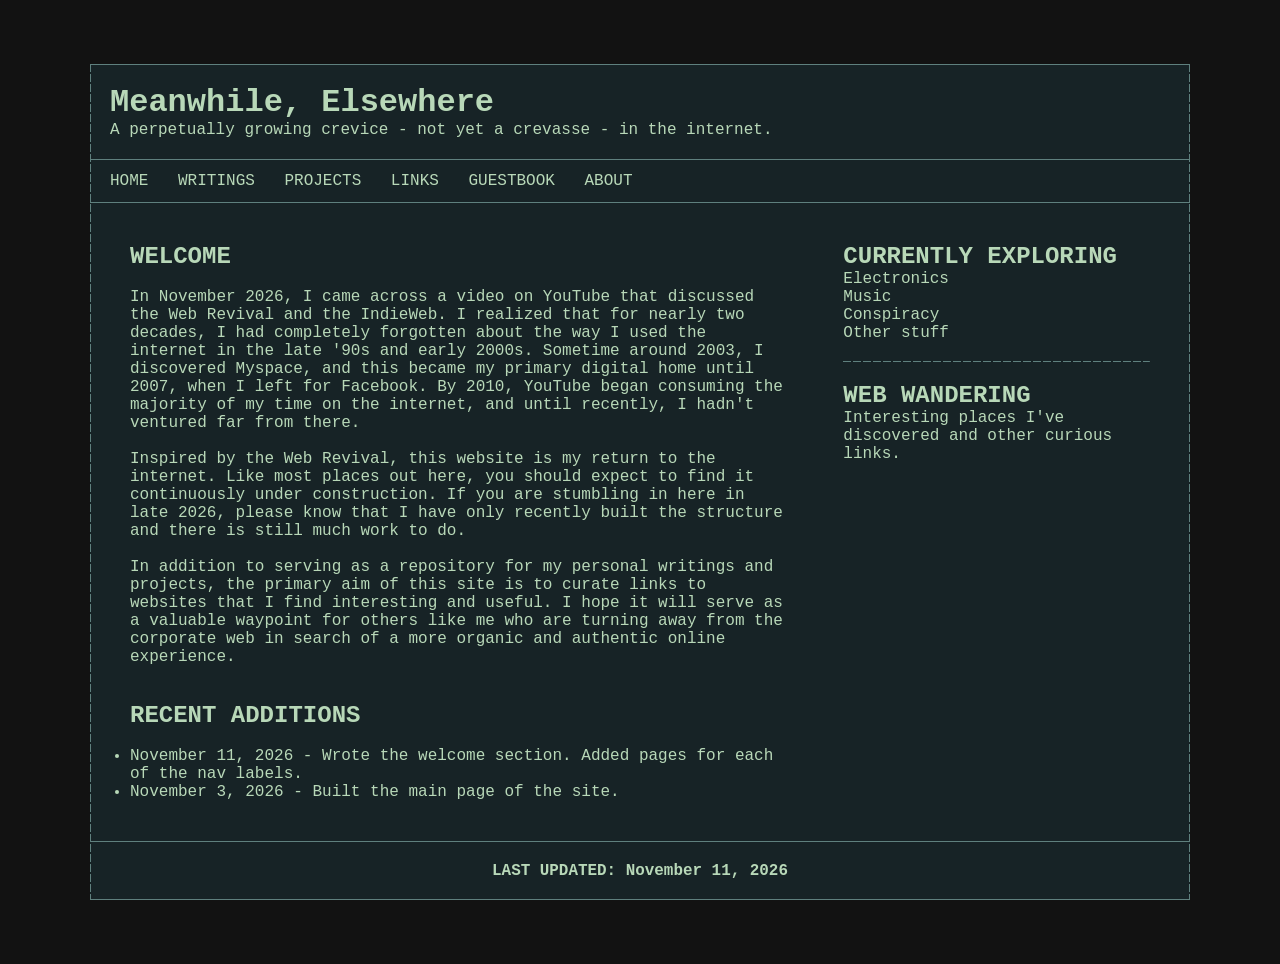
==== index.html @ 1486dfc1 "Initial commit" ====
<!DOCTYPE html>
<html lang="en">
<head>
    <meta charset="UTF-8">
    <meta name="viewport" content="width=device-width, initial-scale=1.0">
    <title>Meanwhile, Elsewhere 55360</title>
    <link rel="stylesheet" href="/CSS/styles.css">
</head>
<body>
    <header>
        <h1>Meanwhile, Elsewhere</h1>
        <p>A perpetually growing crevice - not yet a crevasse - in the internet. </p>
    </header>
    
    <nav>
        <a href="/index.html">HOME</a>
        <a href="/writings.html">WRITINGS</a>
        <a href="/projects.html">PROJECTS</a>
        <a href="/links.html">LINKS</a>
        <a href="/guestbook.html">GUESTBOOK</a>
        <a href="/about.html">ABOUT</a>
    </nav>

    <div class="content-wrapper">
        <main>

            <div class="welcome">
                <h2>WELCOME</h2>
                <br>
                <p>In November 2026, I came across a video on YouTube that discussed the Web Revival and the IndieWeb. I realized that 
                    for nearly two decades, I had completely forgotten about the way I used the internet in the late '90s and early 
                    2000s. Sometime around 2003, I discovered Myspace, and this became my primary digital home until 2007, when I left 
                    for Facebook. By 2010, YouTube began consuming the majority of my time on the internet, and until recently, I hadn't
                     ventured far from there. </p>
                <br>
                <p>Inspired by the Web Revival, this website is my return to the internet. Like most places out here, you should expect 
                    to find it continuously under construction. If you are stumbling in here in late 2026, please know that I have only
                     recently built the structure and there is still much work to do.</p>
                <br>        
                <p>In addition to serving as a repository for my personal writings and projects, the primary aim of this site is to 
                    curate links to websites that I find interesting and useful. I hope it will serve as a valuable waypoint for others 
                    like me who are turning away from the corporate web in search of a more organic and authentic online experience.</p>
                    
                    <br>
                    <br>
            </div>

            <div class="recent">
                <h2>RECENT ADDITIONS</h2>
                <br>
                <ul>
                    <li>November 11, 2026 - Wrote the welcome section. Added pages for each of the nav labels.</li>
                    <li>November 3, 2026 - Built the main page of the site.</li>
                </ul>
                

            </div>


        </main>
        <aside>
            <div class="exploring">
                <h2>CURRENTLY EXPLORING</h2>
                <ul>
                    <li>Electronics</li>
                    <li>Music</li>
                    <li>Conspiracy</li>
                    <li>Other stuff</li>
                </ul>
            </div>
            <div class="wandering">
                <h2>WEB WANDERING</h2>
                <p>Interesting places I've discovered and other curious links.</p>
            </div>

        </aside>

    </div>

    <footer>
        <h3>LAST UPDATED: November 11, 2026</h3>
       
    </footer>
</body>
</html>
---- CSS/styles.css ----
*{
    margin: 0;
    padding: 0; 
    box-sizing: border-box;
}
html{
    background-color: #121212;
}


body {
    max-width: 1100px;
    margin: 5% auto;
    font-family: "Courier New", Courier, monospace;
    background-color: #172326;
    color: #b8d8b8;
    padding: 0;
    border: 1px solid #5f807e;
    border-top: none;
   background-image:
    
    linear-gradient(
      #5f807e, #5f807e
    ), 

    /* Bottom */
    linear-gradient(
      #5f807e, #5f807e
    ), 

    /* Left */
    repeating-linear-gradient(
        to bottom,
        #5f807e 0px 8px,
        transparent 8px 10px
    ),

    /* Right */
    repeating-linear-gradient(
        to bottom,
        #5f807e 0px 8px,
        transparent 8px 10px
    );

background-size:
    100% 1px,
    100% 1px,
    1px 100%,
    1px 100%;

background-position:
    top,
    bottom,
    left,
    right;

background-repeat: no-repeat;

border: none;
}
header {
  
    padding: 20px;
     border-bottom: 1px solid #5f807e;
}

nav {
    border-bottom: 1px solid #5f807e;
    padding: 12px 20px;


}
footer {
     border-top: 1px solid #5f807e;
    padding: 20px;
    font-size: 0.85rem;
   

  
}

footer h3{
    text-align: center;
}
nav a{
    color: #b8d8b8;
    text-decoration: none;
    margin-right: 20px;

}
main, 
aside {

    padding: 20px;

  
}


.content-wrapper{
    display: grid;
    grid-template-columns: 2fr 1fr;
    gap: 20px;
    margin: 20px;
}
.exploring {
    border-bottom: none;
    padding-bottom: 20px;
    margin-bottom: 20px;

    background-image: repeating-linear-gradient(
        to right,
        #5f807e 0px 8px,
        transparent 8px 10px
    );

    background-size: 100% 1px;
    background-position: bottom;
    background-repeat: no-repeat;
}

.exploring ul{
    list-style: none;
}


/*About Page*/
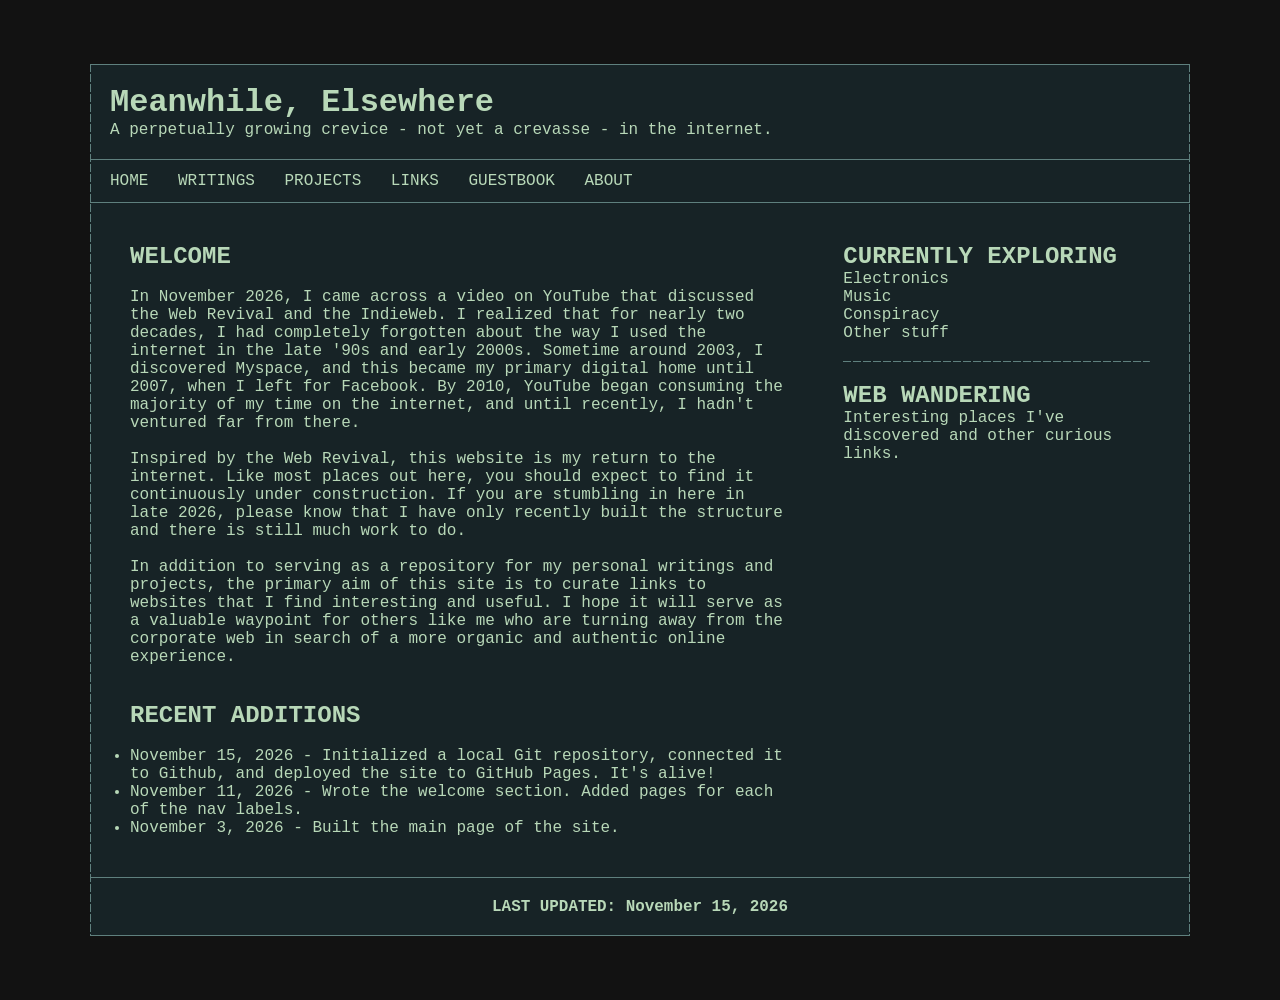
==== commit 3c37638d: "updated the changes section" ====
--- a/index.html
+++ b/index.html
@@ -4,7 +4,7 @@
     <meta charset="UTF-8">
     <meta name="viewport" content="width=device-width, initial-scale=1.0">
     <title>Meanwhile, Elsewhere 55360</title>
-    <link rel="stylesheet" href="/CSS/styles.css">
+    <link rel="stylesheet" href="CSS/styles.css">
 </head>
 <body>
     <header>
@@ -13,12 +13,12 @@
     </header>
     
     <nav>
-        <a href="/index.html">HOME</a>
-        <a href="/writings.html">WRITINGS</a>
-        <a href="/projects.html">PROJECTS</a>
-        <a href="/links.html">LINKS</a>
-        <a href="/guestbook.html">GUESTBOOK</a>
-        <a href="/about.html">ABOUT</a>
+        <a href="index.html">HOME</a>
+        <a href="writings.html">WRITINGS</a>
+        <a href="projects.html">PROJECTS</a>
+        <a href="links.html">LINKS</a>
+        <a href="guestbook.html">GUESTBOOK</a>
+        <a href="about.html">ABOUT</a>
     </nav>
 
     <div class="content-wrapper">
@@ -49,6 +49,7 @@
                 <h2>RECENT ADDITIONS</h2>
                 <br>
                 <ul>
+                    <li>November 15, 2026 - Initialized a local Git repository, connected it to Github, and deployed the site to GitHub Pages. It's alive!</li>
                     <li>November 11, 2026 - Wrote the welcome section. Added pages for each of the nav labels.</li>
                     <li>November 3, 2026 - Built the main page of the site.</li>
                 </ul>
@@ -78,8 +79,8 @@
     </div>
 
     <footer>
-        <h3>LAST UPDATED: November 11, 2026</h3>
+        <h3>LAST UPDATED: November 15, 2026</h3>
        
     </footer>
 </body>
-</html>+</html>
